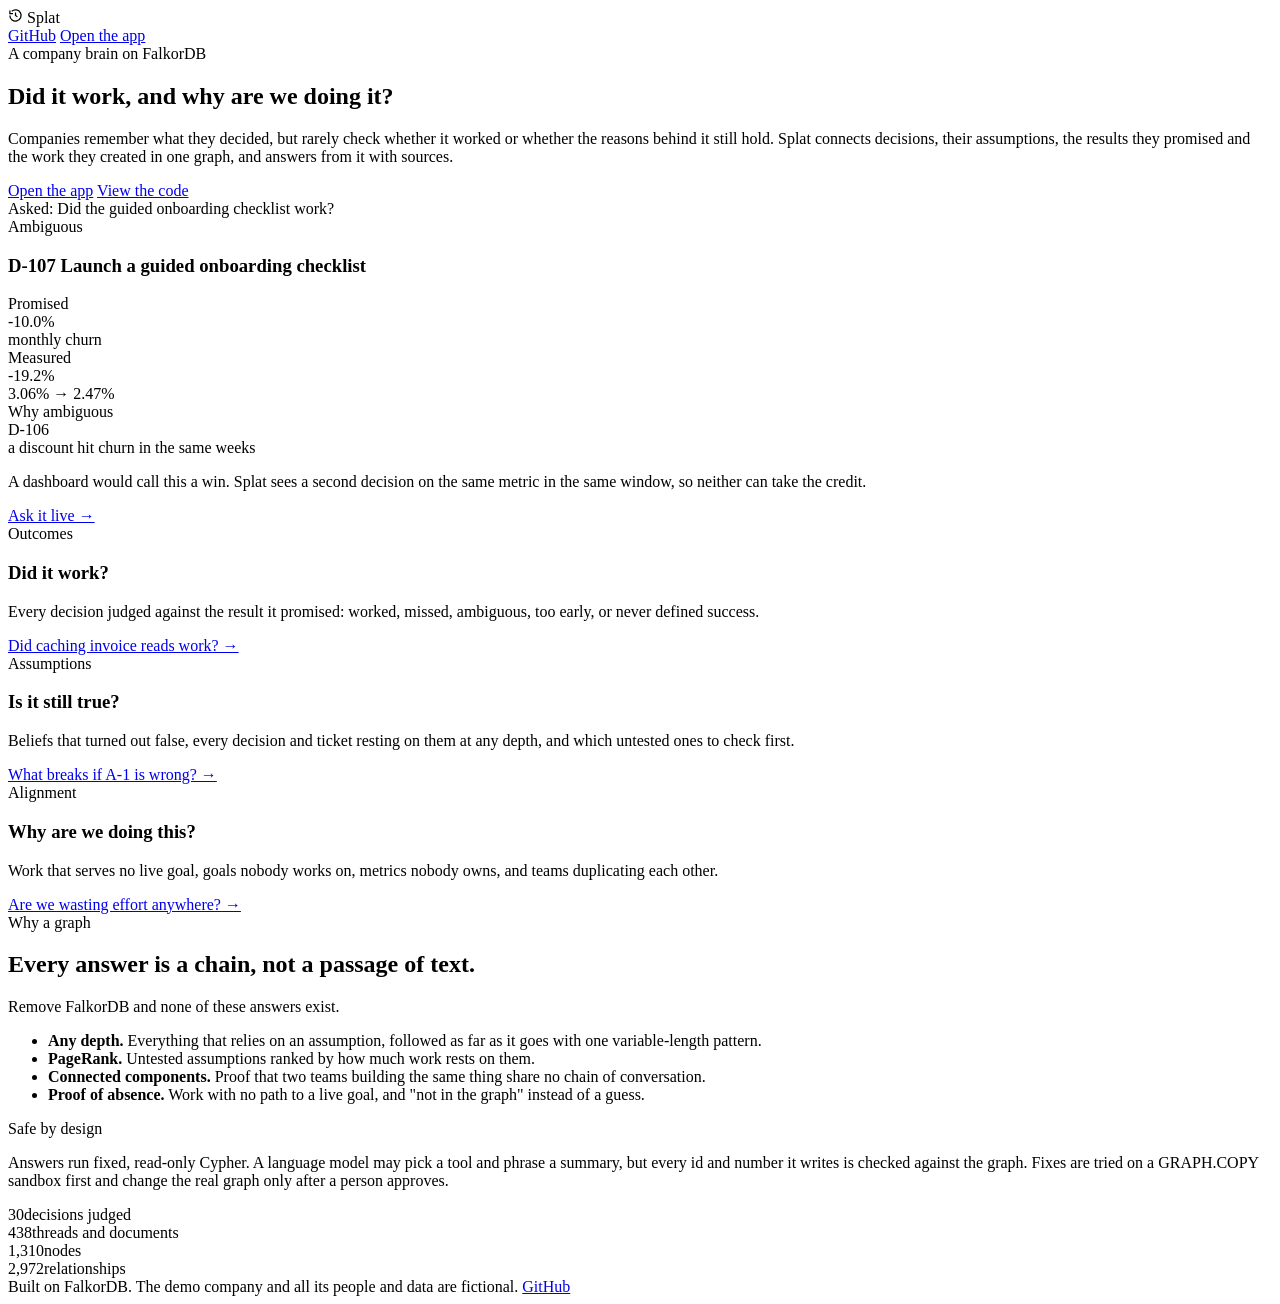
==== src/splat/static/landing.html @ 27d6493a "feat: add a landing page A short overview: the problem in one paragraph, one real answer (the ambigu" ====
<!doctype html>
<html lang="en">
<head>
<meta charset="utf-8">
<meta name="viewport" content="width=device-width, initial-scale=1">
<title>Splat: did it work, and why are we doing it?</title>
<meta name="description" content="A company brain on FalkorDB that judges every decision against the result it promised, traces the reasons behind it, and shows which work still serves a goal.">
<link rel="preconnect" href="https://fonts.googleapis.com">
<link rel="stylesheet" href="https://fonts.googleapis.com/css2?family=Inter:wght@400;500;600;700&family=Roboto+Mono:wght@400;500;600&display=swap">
<link rel="stylesheet" href="/static/app.css">
<link rel="stylesheet" href="/static/landing.css">
</head>
<body class="landing">
<header class="top">
  <div class="brand">
    <span class="mark" aria-hidden="true">
      <svg viewBox="0 0 24 24" width="15" height="15" fill="none" stroke="currentColor" stroke-width="2"><path d="M3 12a9 9 0 1 0 3-6.7"/><path d="M3 4v5h5"/><path d="M12 7v5l3 2"/></svg>
    </span>
    <span class="name">Splat</span>
  </div>
  <nav class="links">
    <a href="https://github.com/maneesh-30/splat" target="_blank" rel="noopener">GitHub</a>
    <a class="btn btn-primary" href="/app">Open the app</a>
  </nav>
</header>

<main>
  <section class="l-hero fade-up">
    <span class="chip chip-muted">A company brain on FalkorDB</span>
    <h1 class="display">Did it work, and why are we doing it?</h1>
    <p class="lead">Companies remember what they decided, but rarely check whether it worked or whether the reasons behind it still hold.
      Splat connects decisions, their assumptions, the results they promised and the work they created in one graph, and answers from it with sources.</p>
    <div class="l-cta">
      <a class="btn btn-primary btn-lg" href="/app">Open the app</a>
      <a class="btn btn-lg" href="https://github.com/maneesh-30/splat" target="_blank" rel="noopener">View the code</a>
    </div>
  </section>

  <section class="l-example card fade-up">
    <div class="l-q"><span class="muted">Asked:</span> Did the guided onboarding checklist work?</div>
    <div class="title"><span class="chip chip-info"><span class="dot"></span>Ambiguous</span><h3>D-107 Launch a guided onboarding checklist</h3></div>
    <div class="facts">
      <div class="fact"><div class="k">Promised</div><div class="v">-10.0%</div><div class="muted">monthly churn</div></div>
      <div class="fact"><div class="k">Measured</div><div class="v">-19.2%</div><div class="muted">3.06% → 2.47%</div></div>
      <div class="fact"><div class="k">Why ambiguous</div><div class="v">D-106</div><div class="muted">a discount hit churn in the same weeks</div></div>
    </div>
    <p class="muted l-note">A dashboard would call this a win. Splat sees a second decision on the same metric in the same window, so neither can take the credit.</p>
    <a class="l-live" href="/app?q=Did%20the%20guided%20onboarding%20checklist%20work%3F">Ask it live →</a>
  </section>

  <section class="l-three">
    <div class="card l-cap">
      <div class="label">Outcomes</div>
      <h3>Did it work?</h3>
      <p class="muted">Every decision judged against the result it promised: worked, missed, ambiguous, too early, or never defined success.</p>
      <a href="/app?q=Did%20caching%20invoice%20reads%20work%3F">Did caching invoice reads work? →</a>
    </div>
    <div class="card l-cap">
      <div class="label">Assumptions</div>
      <h3>Is it still true?</h3>
      <p class="muted">Beliefs that turned out false, every decision and ticket resting on them at any depth, and which untested ones to check first.</p>
      <a href="/app?q=What%20breaks%20if%20A-1%20is%20wrong%3F">What breaks if A-1 is wrong? →</a>
    </div>
    <div class="card l-cap">
      <div class="label">Alignment</div>
      <h3>Why are we doing this?</h3>
      <p class="muted">Work that serves no live goal, goals nobody works on, metrics nobody owns, and teams duplicating each other.</p>
      <a href="/app?q=Are%20we%20wasting%20effort%20anywhere%3F">Are we wasting effort anywhere? →</a>
    </div>
  </section>

  <section class="l-why">
    <div>
      <div class="label">Why a graph</div>
      <h2 class="display">Every answer is a chain, not a passage of text.</h2>
      <p class="muted">Remove FalkorDB and none of these answers exist.</p>
    </div>
    <ul class="l-list">
      <li><b>Any depth.</b> Everything that relies on an assumption, followed as far as it goes with one variable-length pattern.</li>
      <li><b>PageRank.</b> Untested assumptions ranked by how much work rests on them.</li>
      <li><b>Connected components.</b> Proof that two teams building the same thing share no chain of conversation.</li>
      <li><b>Proof of absence.</b> Work with no path to a live goal, and "not in the graph" instead of a guess.</li>
    </ul>
  </section>

  <section class="l-safe card">
    <div class="label">Safe by design</div>
    <p>Answers run fixed, read-only Cypher. A language model may pick a tool and phrase a summary, but every id and number it writes is checked against the graph.
      Fixes are tried on a <span class="mono">GRAPH.COPY</span> sandbox first and change the real graph only after a person approves.</p>
  </section>

  <section class="l-stats">
    <div><span class="v">30</span><span class="k">decisions judged</span></div>
    <div><span class="v">438</span><span class="k">threads and documents</span></div>
    <div><span class="v">1,310</span><span class="k">nodes</span></div>
    <div><span class="v">2,972</span><span class="k">relationships</span></div>
  </section>
</main>

<footer class="l-foot">
  <span>Built on FalkorDB. The demo company and all its people and data are fictional.</span>
  <a href="https://github.com/maneesh-30/splat" target="_blank" rel="noopener">GitHub</a>
</footer>
</body>
</html>
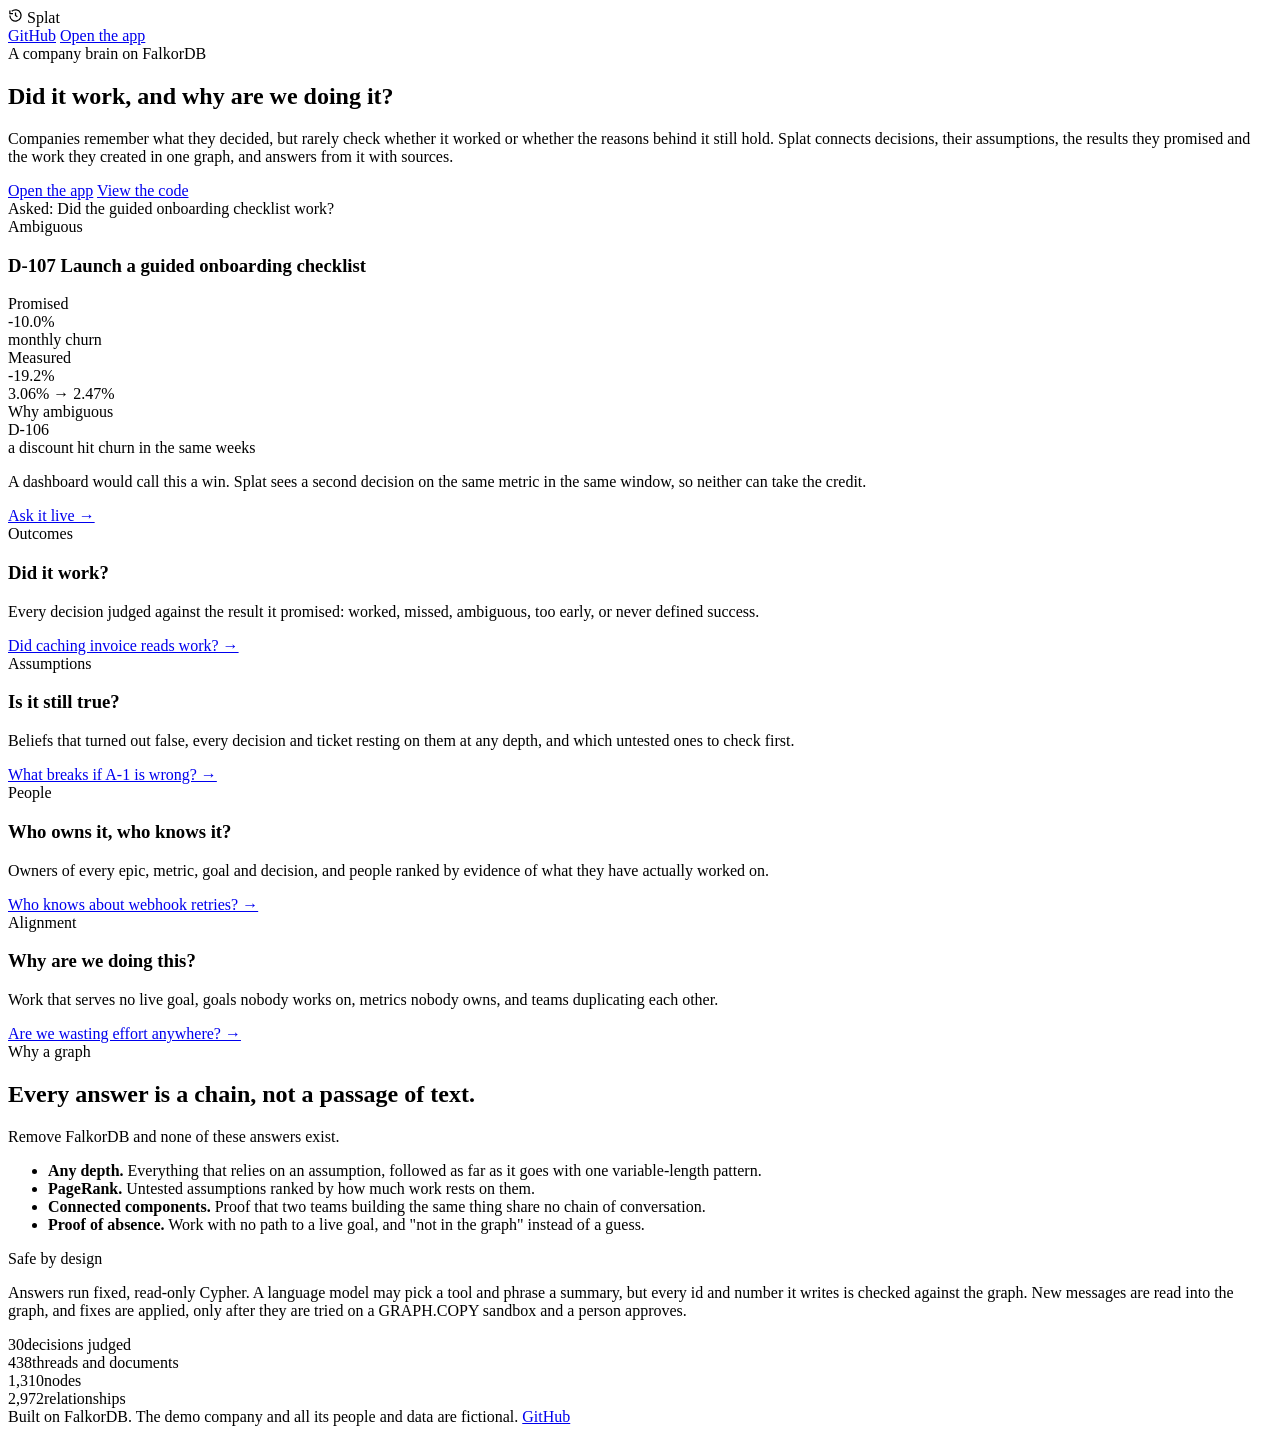
==== commit 52eeb11d: "feat: add "Tell Splat something new" and the new questions to the UI The Act view starts with a box " ====
--- a/src/splat/static/landing.html
+++ b/src/splat/static/landing.html
@@ -48,7 +48,7 @@
     <a class="l-live" href="/app?q=Did%20the%20guided%20onboarding%20checklist%20work%3F">Ask it live →</a>
   </section>
 
-  <section class="l-three">
+  <section class="l-three l-four">
     <div class="card l-cap">
       <div class="label">Outcomes</div>
       <h3>Did it work?</h3>
@@ -60,6 +60,12 @@
       <h3>Is it still true?</h3>
       <p class="muted">Beliefs that turned out false, every decision and ticket resting on them at any depth, and which untested ones to check first.</p>
       <a href="/app?q=What%20breaks%20if%20A-1%20is%20wrong%3F">What breaks if A-1 is wrong? →</a>
+    </div>
+    <div class="card l-cap">
+      <div class="label">People</div>
+      <h3>Who owns it, who knows it?</h3>
+      <p class="muted">Owners of every epic, metric, goal and decision, and people ranked by evidence of what they have actually worked on.</p>
+      <a href="/app?q=Who%20knows%20the%20most%20about%20webhook%20retries%3F">Who knows about webhook retries? →</a>
     </div>
     <div class="card l-cap">
       <div class="label">Alignment</div>
@@ -86,7 +92,7 @@
   <section class="l-safe card">
     <div class="label">Safe by design</div>
     <p>Answers run fixed, read-only Cypher. A language model may pick a tool and phrase a summary, but every id and number it writes is checked against the graph.
-      Fixes are tried on a <span class="mono">GRAPH.COPY</span> sandbox first and change the real graph only after a person approves.</p>
+      New messages are read into the graph, and fixes are applied, only after they are tried on a <span class="mono">GRAPH.COPY</span> sandbox and a person approves.</p>
   </section>
 
   <section class="l-stats">
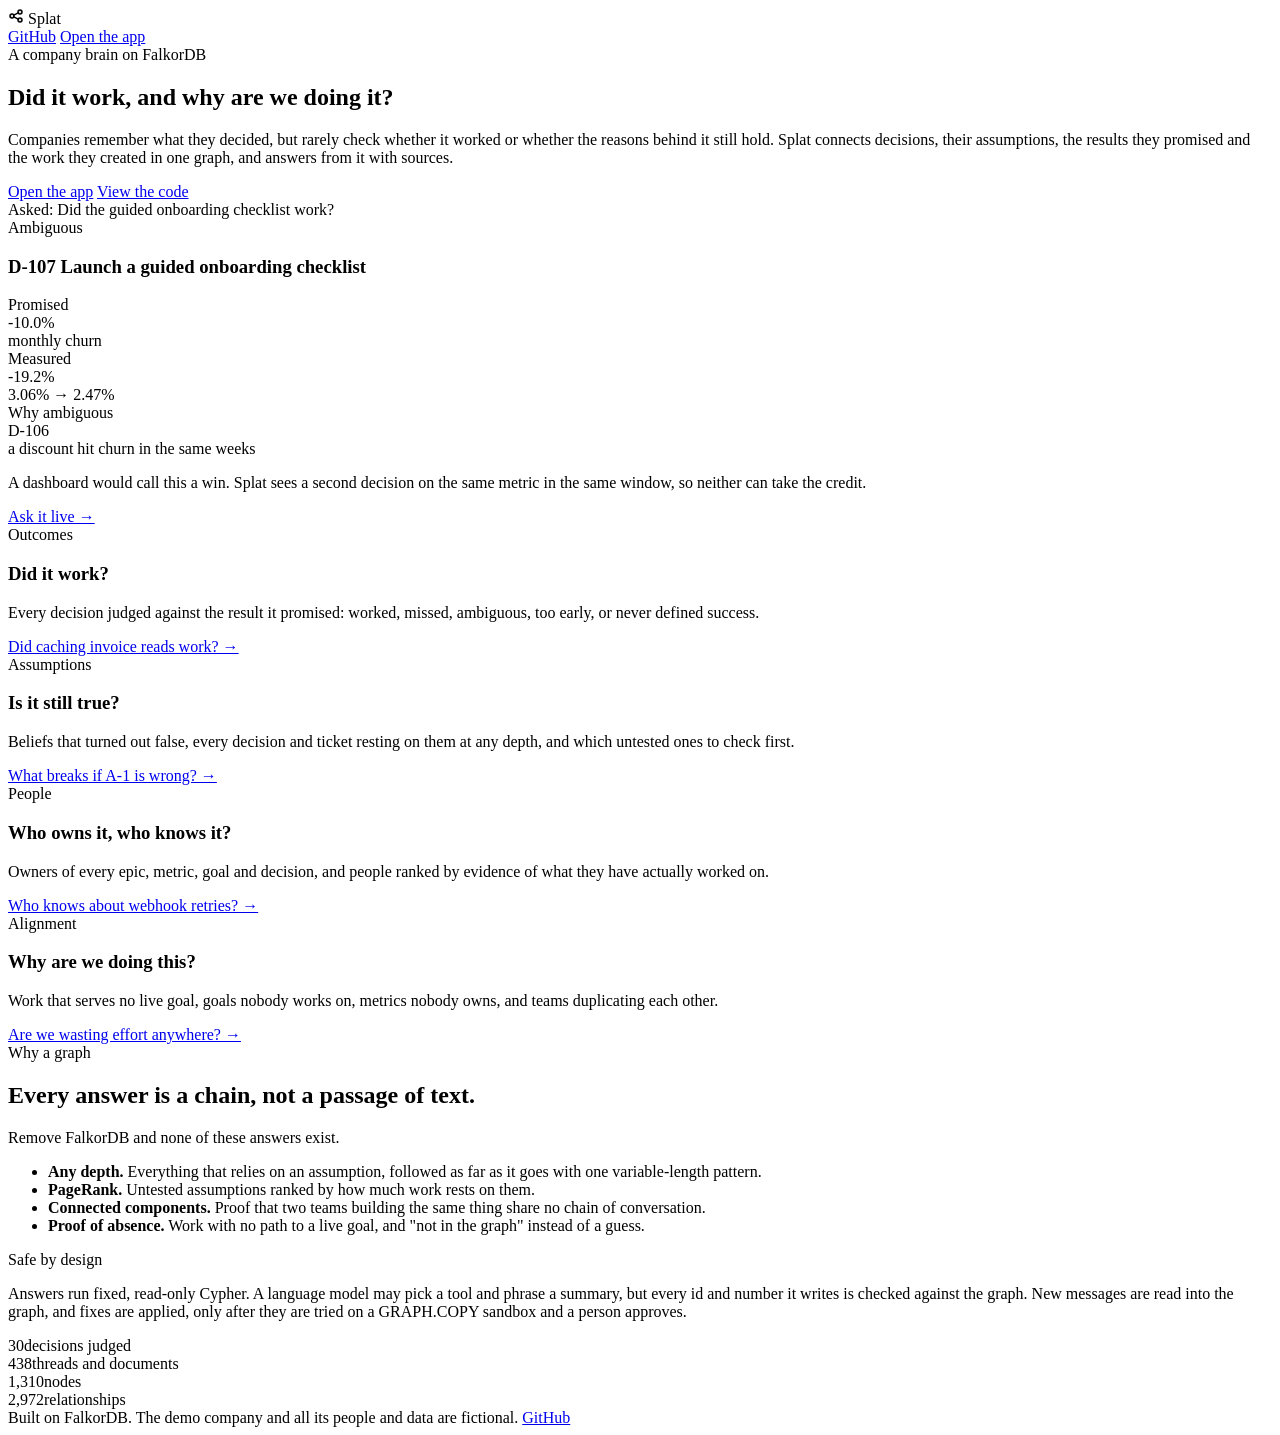
==== commit cbd96c08: "fix: use the new logo mark on the landing page too The app switched to the three-node mark; the land" ====
--- a/src/splat/static/landing.html
+++ b/src/splat/static/landing.html
@@ -14,7 +14,13 @@
 <header class="top">
   <div class="brand">
     <span class="mark" aria-hidden="true">
-      <svg viewBox="0 0 24 24" width="15" height="15" fill="none" stroke="currentColor" stroke-width="2"><path d="M3 12a9 9 0 1 0 3-6.7"/><path d="M3 4v5h5"/><path d="M12 7v5l3 2"/></svg>
+      <svg viewBox="0 0 24 24" width="16" height="16" fill="none" stroke="currentColor" stroke-width="2.2" stroke-linecap="round" stroke-linejoin="round">
+        <circle cx="6" cy="12" r="3" fill="currentColor" fill-opacity="0.15"/>
+        <circle cx="18" cy="6" r="3" fill="currentColor" fill-opacity="0.15"/>
+        <circle cx="18" cy="18" r="3" fill="currentColor" fill-opacity="0.15"/>
+        <line x1="8.7" y1="10.7" x2="15.3" y2="7.3"/>
+        <line x1="8.7" y1="13.3" x2="15.3" y2="16.7"/>
+      </svg>
     </span>
     <span class="name">Splat</span>
   </div>
